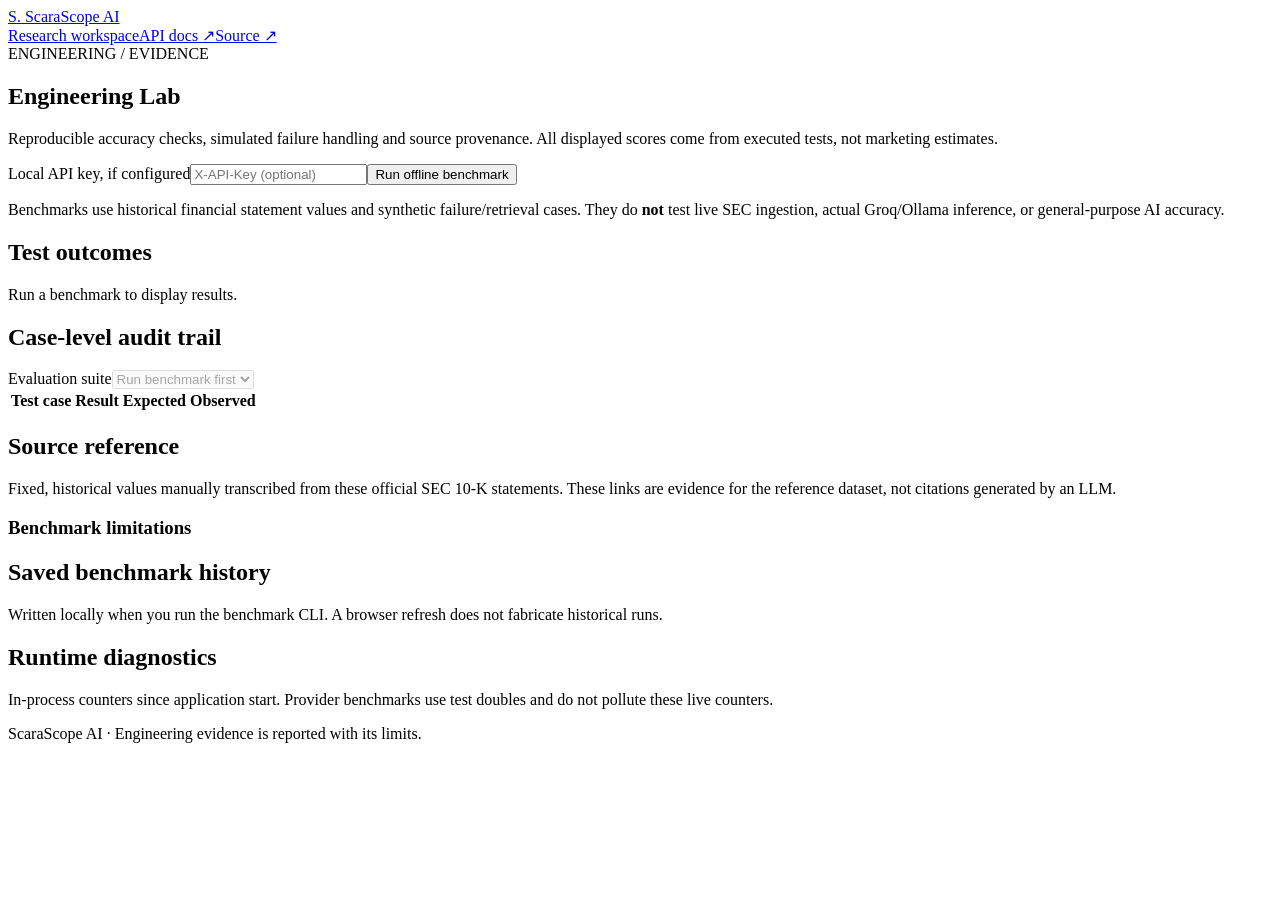
==== scarascope/static/engineering/index.html @ 7edd7286 "feat: add source-linked engineering benchmarks, verification and lab dashboard" ====
<!doctype html>
<html lang="en">
<head>
 <meta charset="utf-8"><meta name="viewport" content="width=device-width, initial-scale=1">
 <meta name="theme-color" content="#0d2036"><title>ScaraScope | Engineering Lab</title>
 <link rel="stylesheet" href="/static/engineering/lab.css">
 <script defer src="/static/engineering/lab.js"></script>
</head>
<body>
 <header class="bar"><div class="wrap nav"><a class="brand" href="/">S<span>.</span> ScaraScope AI</a><nav><a href="/">Research workspace</a><a href="/docs" target="_blank" rel="noopener">API docs ↗</a><a href="https://github.com/Kittybri/ScaraScope-AI" target="_blank" rel="noopener noreferrer">Source ↗</a></nav></div></header>
 <main class="wrap">
  <section class="intro"><div class="eyebrow">ENGINEERING / EVIDENCE</div><h1>Engineering Lab</h1><p>Reproducible accuracy checks, simulated failure handling and source provenance. All displayed scores come from executed tests, not marketing estimates.</p>
   <div class="controls"><label for="key">Local API key, if configured</label><input id="key" type="password" autocomplete="off" placeholder="X-API-Key (optional)"><button id="run" type="button">Run offline benchmark</button></div>
   <p class="fine">Benchmarks use historical financial statement values and synthetic failure/retrieval cases. They do <strong>not</strong> test live SEC ingestion, actual Groq/Ollama inference, or general-purpose AI accuracy.</p>
  </section>
  <section class="layout" aria-live="polite">
   <div class="panel wide"><div class="panel-head"><h2>Test outcomes</h2><span id="status">Run a benchmark to display results.</span></div><div id="metric-grid" class="metrics"></div><div id="integrity" class="fine"></div></div>
   <div class="panel"><h2>Case-level audit trail</h2><label for="suite">Evaluation suite</label><select id="suite" disabled><option value="">Run benchmark first</option></select><div class="table-scroll"><table><thead><tr><th>Test case</th><th>Result</th><th>Expected</th><th>Observed</th></tr></thead><tbody id="cases"></tbody></table></div></div>
   <div class="panel"><h2>Source reference</h2><p class="muted">Fixed, historical values manually transcribed from these official SEC 10-K statements. These links are evidence for the reference dataset, not citations generated by an LLM.</p><div id="sources"></div><h3>Benchmark limitations</h3><ul id="limitations" class="muted"></ul></div>
   <div class="panel"><h2>Saved benchmark history</h2><p class="muted">Written locally when you run the benchmark CLI. A browser refresh does not fabricate historical runs.</p><div id="history" class="history"></div></div>
   <div class="panel"><h2>Runtime diagnostics</h2><p class="muted">In-process counters since application start. Provider benchmarks use test doubles and do not pollute these live counters.</p><div id="runtime" class="runtime"></div></div>
  </section>
  <p id="error" class="error" hidden role="alert"></p>
 </main>
 <footer class="wrap footer">ScaraScope AI · Engineering evidence is reported with its limits.</footer>
</body>
</html>
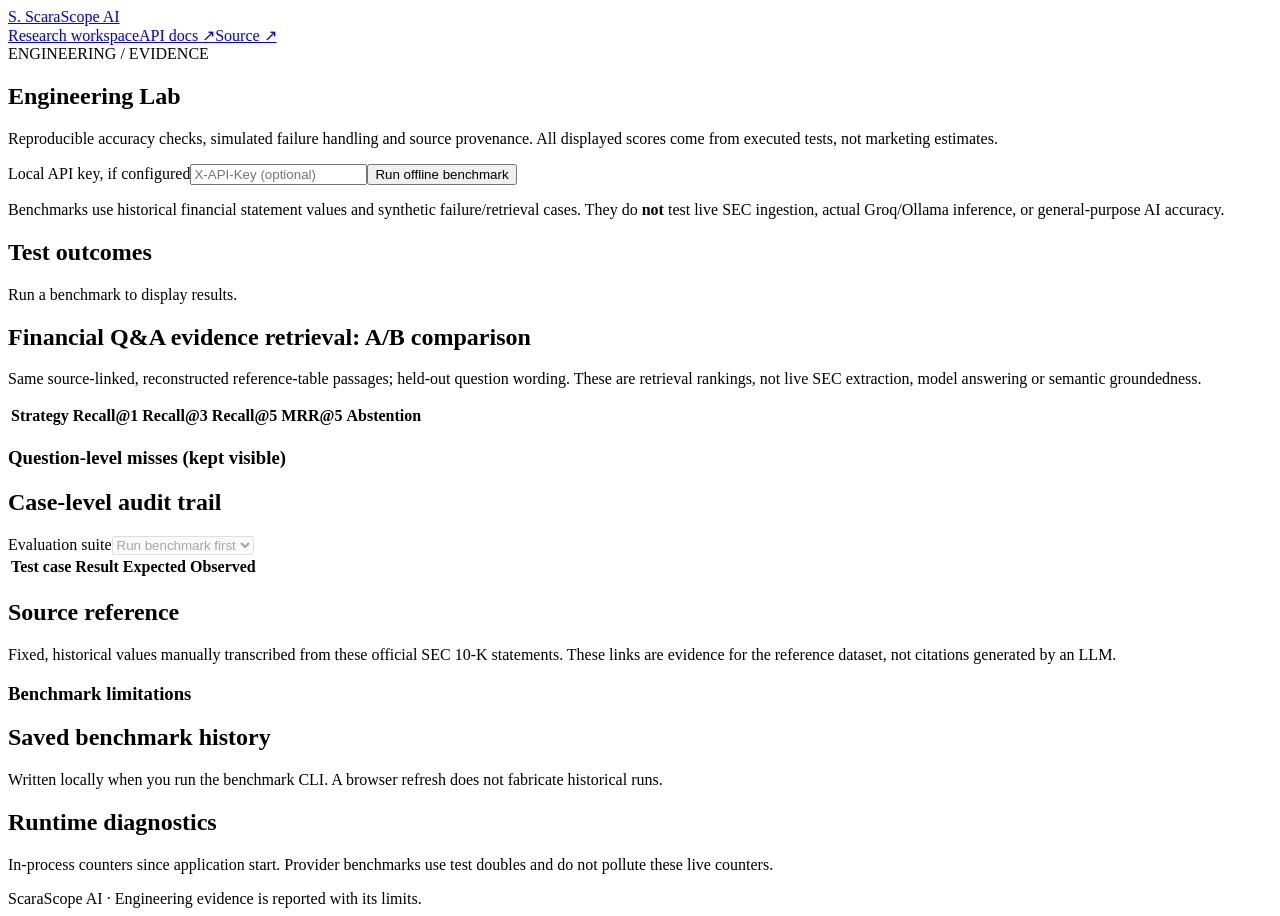
==== commit 7672f629: "feat: v0.5 source-linked QA retrieval benchmark, BM25, grounding checks and security CI" ====
--- a/scarascope/static/engineering/index.html
+++ b/scarascope/static/engineering/index.html
@@ -15,6 +15,7 @@
   </section>
   <section class="layout" aria-live="polite">
    <div class="panel wide"><div class="panel-head"><h2>Test outcomes</h2><span id="status">Run a benchmark to display results.</span></div><div id="metric-grid" class="metrics"></div><div id="integrity" class="fine"></div></div>
+   <div class="panel wide"><h2>Financial Q&A evidence retrieval: A/B comparison</h2><p class="muted">Same source-linked, reconstructed reference-table passages; held-out question wording. These are retrieval rankings, not live SEC extraction, model answering or semantic groundedness.</p><div class="table-scroll"><table><thead><tr><th>Strategy</th><th>Recall@1</th><th>Recall@3</th><th>Recall@5</th><th>MRR@5</th><th>Abstention</th></tr></thead><tbody id="qa-comparison"></tbody></table></div><p id="qa-integrity" class="fine"></p><h3>Question-level misses (kept visible)</h3><div id="qa-misses" class="history"></div></div>
    <div class="panel"><h2>Case-level audit trail</h2><label for="suite">Evaluation suite</label><select id="suite" disabled><option value="">Run benchmark first</option></select><div class="table-scroll"><table><thead><tr><th>Test case</th><th>Result</th><th>Expected</th><th>Observed</th></tr></thead><tbody id="cases"></tbody></table></div></div>
    <div class="panel"><h2>Source reference</h2><p class="muted">Fixed, historical values manually transcribed from these official SEC 10-K statements. These links are evidence for the reference dataset, not citations generated by an LLM.</p><div id="sources"></div><h3>Benchmark limitations</h3><ul id="limitations" class="muted"></ul></div>
    <div class="panel"><h2>Saved benchmark history</h2><p class="muted">Written locally when you run the benchmark CLI. A browser refresh does not fabricate historical runs.</p><div id="history" class="history"></div></div>
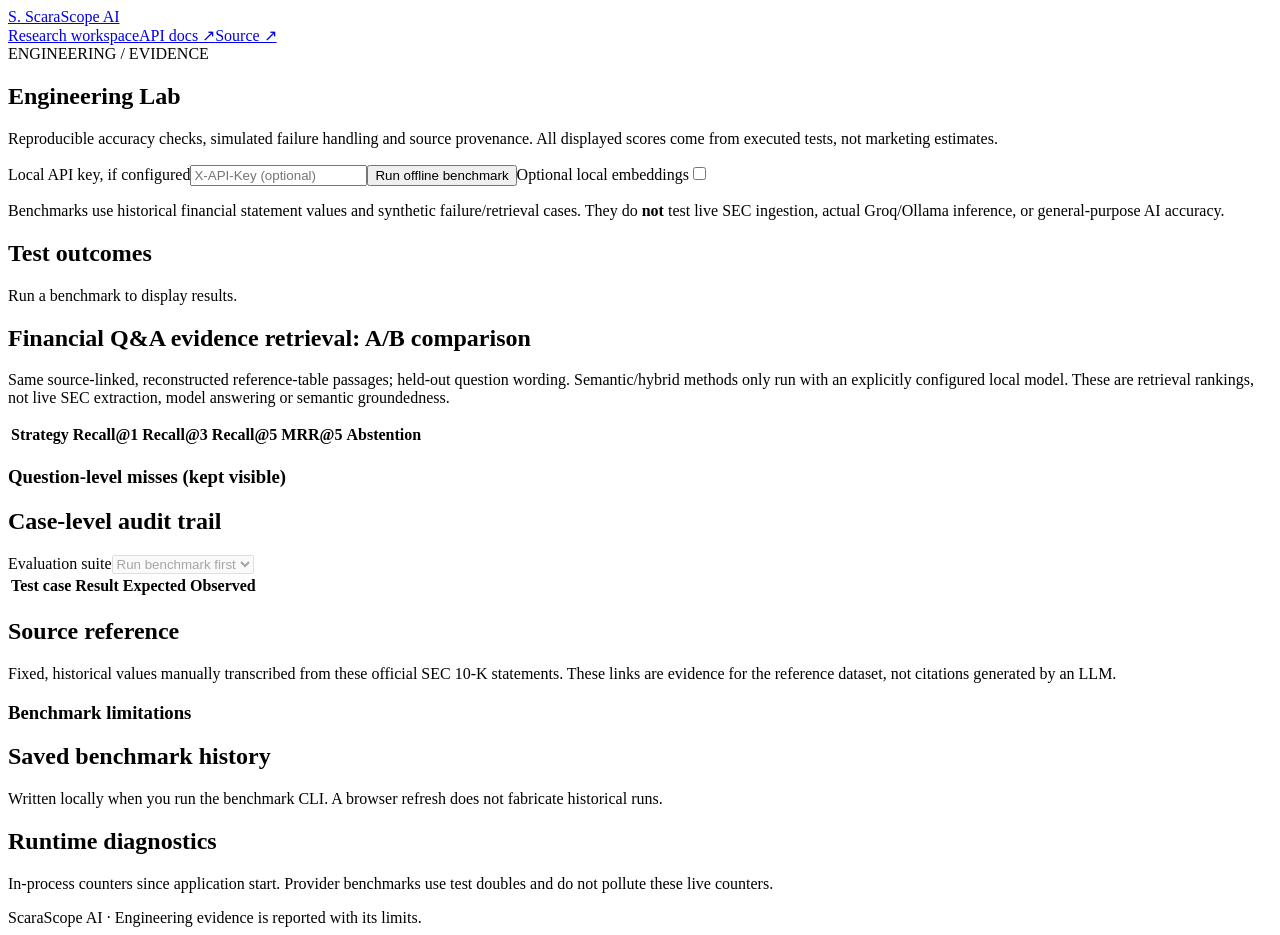
==== commit 92545a9c: "feat: add opt-in local semantic/hybrid retrieval, provenance and security evidence" ====
--- a/scarascope/static/engineering/index.html
+++ b/scarascope/static/engineering/index.html
@@ -10,12 +10,12 @@
  <header class="bar"><div class="wrap nav"><a class="brand" href="/">S<span>.</span> ScaraScope AI</a><nav><a href="/">Research workspace</a><a href="/docs" target="_blank" rel="noopener">API docs ↗</a><a href="https://github.com/Kittybri/ScaraScope-AI" target="_blank" rel="noopener noreferrer">Source ↗</a></nav></div></header>
  <main class="wrap">
   <section class="intro"><div class="eyebrow">ENGINEERING / EVIDENCE</div><h1>Engineering Lab</h1><p>Reproducible accuracy checks, simulated failure handling and source provenance. All displayed scores come from executed tests, not marketing estimates.</p>
-   <div class="controls"><label for="key">Local API key, if configured</label><input id="key" type="password" autocomplete="off" placeholder="X-API-Key (optional)"><button id="run" type="button">Run offline benchmark</button></div>
+   <div class="controls"><label for="key">Local API key, if configured</label><input id="key" type="password" autocomplete="off" placeholder="X-API-Key (optional)"><button id="run" type="button">Run offline benchmark</button><label for="embed-eval">Optional local embeddings</label><input id="embed-eval" type="checkbox"></div>
    <p class="fine">Benchmarks use historical financial statement values and synthetic failure/retrieval cases. They do <strong>not</strong> test live SEC ingestion, actual Groq/Ollama inference, or general-purpose AI accuracy.</p>
   </section>
   <section class="layout" aria-live="polite">
    <div class="panel wide"><div class="panel-head"><h2>Test outcomes</h2><span id="status">Run a benchmark to display results.</span></div><div id="metric-grid" class="metrics"></div><div id="integrity" class="fine"></div></div>
-   <div class="panel wide"><h2>Financial Q&A evidence retrieval: A/B comparison</h2><p class="muted">Same source-linked, reconstructed reference-table passages; held-out question wording. These are retrieval rankings, not live SEC extraction, model answering or semantic groundedness.</p><div class="table-scroll"><table><thead><tr><th>Strategy</th><th>Recall@1</th><th>Recall@3</th><th>Recall@5</th><th>MRR@5</th><th>Abstention</th></tr></thead><tbody id="qa-comparison"></tbody></table></div><p id="qa-integrity" class="fine"></p><h3>Question-level misses (kept visible)</h3><div id="qa-misses" class="history"></div></div>
+   <div class="panel wide"><h2>Financial Q&A evidence retrieval: A/B comparison</h2><p class="muted">Same source-linked, reconstructed reference-table passages; held-out question wording. Semantic/hybrid methods only run with an explicitly configured local model. These are retrieval rankings, not live SEC extraction, model answering or semantic groundedness.</p><div class="table-scroll"><table><thead><tr><th>Strategy</th><th>Recall@1</th><th>Recall@3</th><th>Recall@5</th><th>MRR@5</th><th>Abstention</th></tr></thead><tbody id="qa-comparison"></tbody></table></div><p id="qa-integrity" class="fine"></p><h3>Question-level misses (kept visible)</h3><div id="qa-misses" class="history"></div></div>
    <div class="panel"><h2>Case-level audit trail</h2><label for="suite">Evaluation suite</label><select id="suite" disabled><option value="">Run benchmark first</option></select><div class="table-scroll"><table><thead><tr><th>Test case</th><th>Result</th><th>Expected</th><th>Observed</th></tr></thead><tbody id="cases"></tbody></table></div></div>
    <div class="panel"><h2>Source reference</h2><p class="muted">Fixed, historical values manually transcribed from these official SEC 10-K statements. These links are evidence for the reference dataset, not citations generated by an LLM.</p><div id="sources"></div><h3>Benchmark limitations</h3><ul id="limitations" class="muted"></ul></div>
    <div class="panel"><h2>Saved benchmark history</h2><p class="muted">Written locally when you run the benchmark CLI. A browser refresh does not fabricate historical runs.</p><div id="history" class="history"></div></div>
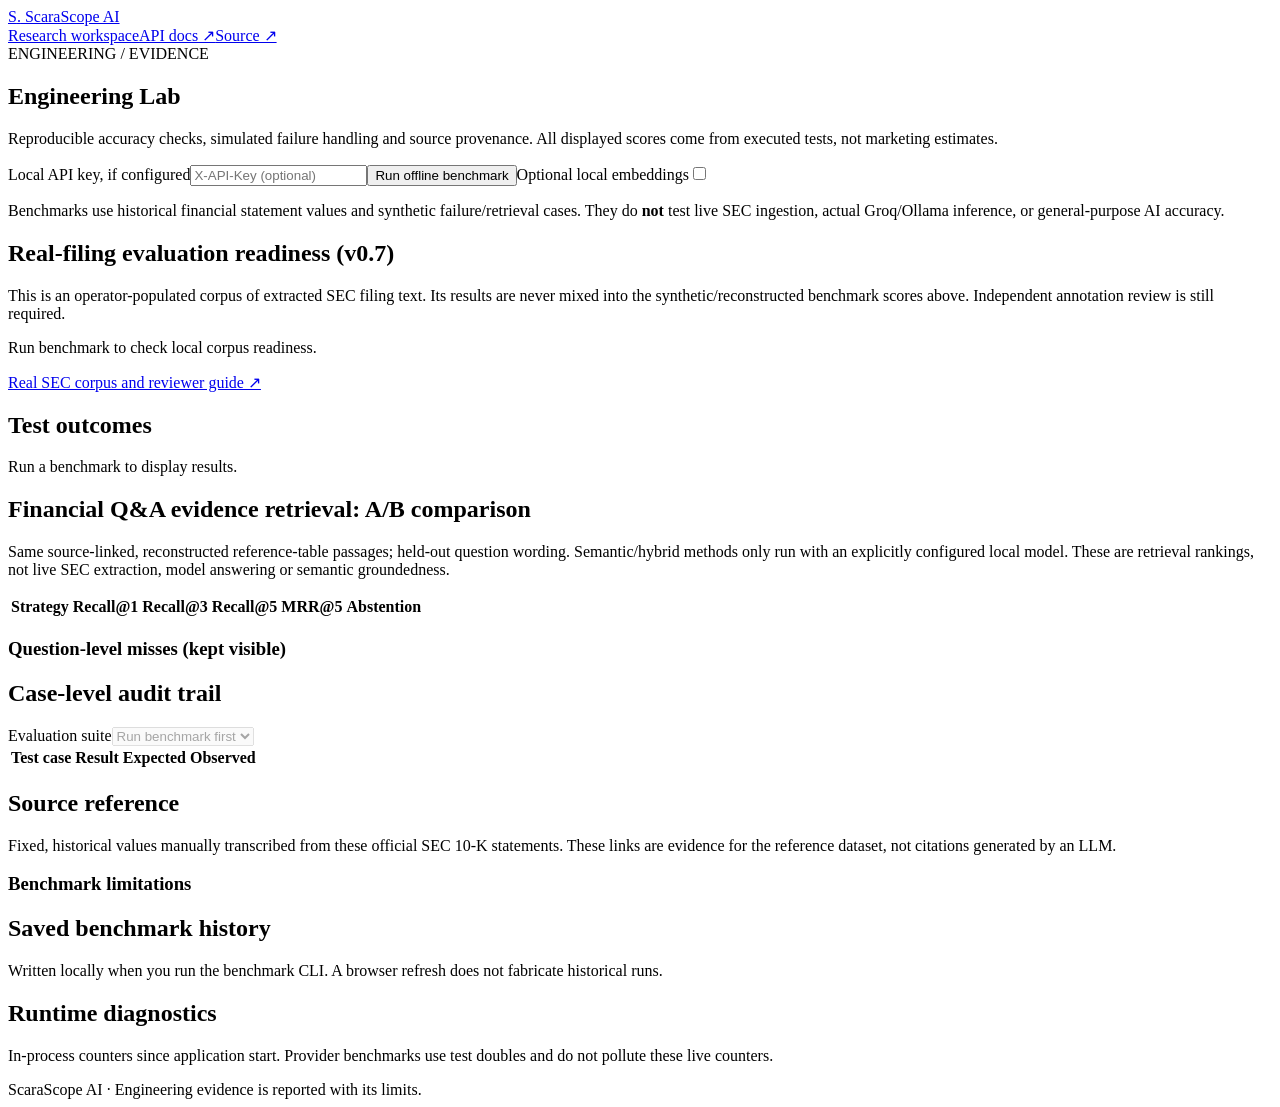
==== commit 8d386f93: "feat: v0.7 reviewer-gated SEC corpus snapshots and live provider probes" ====
--- a/scarascope/static/engineering/index.html
+++ b/scarascope/static/engineering/index.html
@@ -13,6 +13,7 @@
    <div class="controls"><label for="key">Local API key, if configured</label><input id="key" type="password" autocomplete="off" placeholder="X-API-Key (optional)"><button id="run" type="button">Run offline benchmark</button><label for="embed-eval">Optional local embeddings</label><input id="embed-eval" type="checkbox"></div>
    <p class="fine">Benchmarks use historical financial statement values and synthetic failure/retrieval cases. They do <strong>not</strong> test live SEC ingestion, actual Groq/Ollama inference, or general-purpose AI accuracy.</p>
   </section>
+  <section class="panel" aria-label="Real SEC corpus readiness"><h2>Real-filing evaluation readiness (v0.7)</h2><p class="muted">This is an operator-populated corpus of extracted SEC filing text. Its results are never mixed into the synthetic/reconstructed benchmark scores above. Independent annotation review is still required.</p><div id="corpus-status">Run benchmark to check local corpus readiness.</div><p class="fine"><a href="https://github.com/Kittybri/ScaraScope-AI/blob/main/docs/REAL_SEC_CORPUS.md" target="_blank" rel="noopener noreferrer">Real SEC corpus and reviewer guide ↗</a></p></section>
   <section class="layout" aria-live="polite">
    <div class="panel wide"><div class="panel-head"><h2>Test outcomes</h2><span id="status">Run a benchmark to display results.</span></div><div id="metric-grid" class="metrics"></div><div id="integrity" class="fine"></div></div>
    <div class="panel wide"><h2>Financial Q&A evidence retrieval: A/B comparison</h2><p class="muted">Same source-linked, reconstructed reference-table passages; held-out question wording. Semantic/hybrid methods only run with an explicitly configured local model. These are retrieval rankings, not live SEC extraction, model answering or semantic groundedness.</p><div class="table-scroll"><table><thead><tr><th>Strategy</th><th>Recall@1</th><th>Recall@3</th><th>Recall@5</th><th>MRR@5</th><th>Abstention</th></tr></thead><tbody id="qa-comparison"></tbody></table></div><p id="qa-integrity" class="fine"></p><h3>Question-level misses (kept visible)</h3><div id="qa-misses" class="history"></div></div>
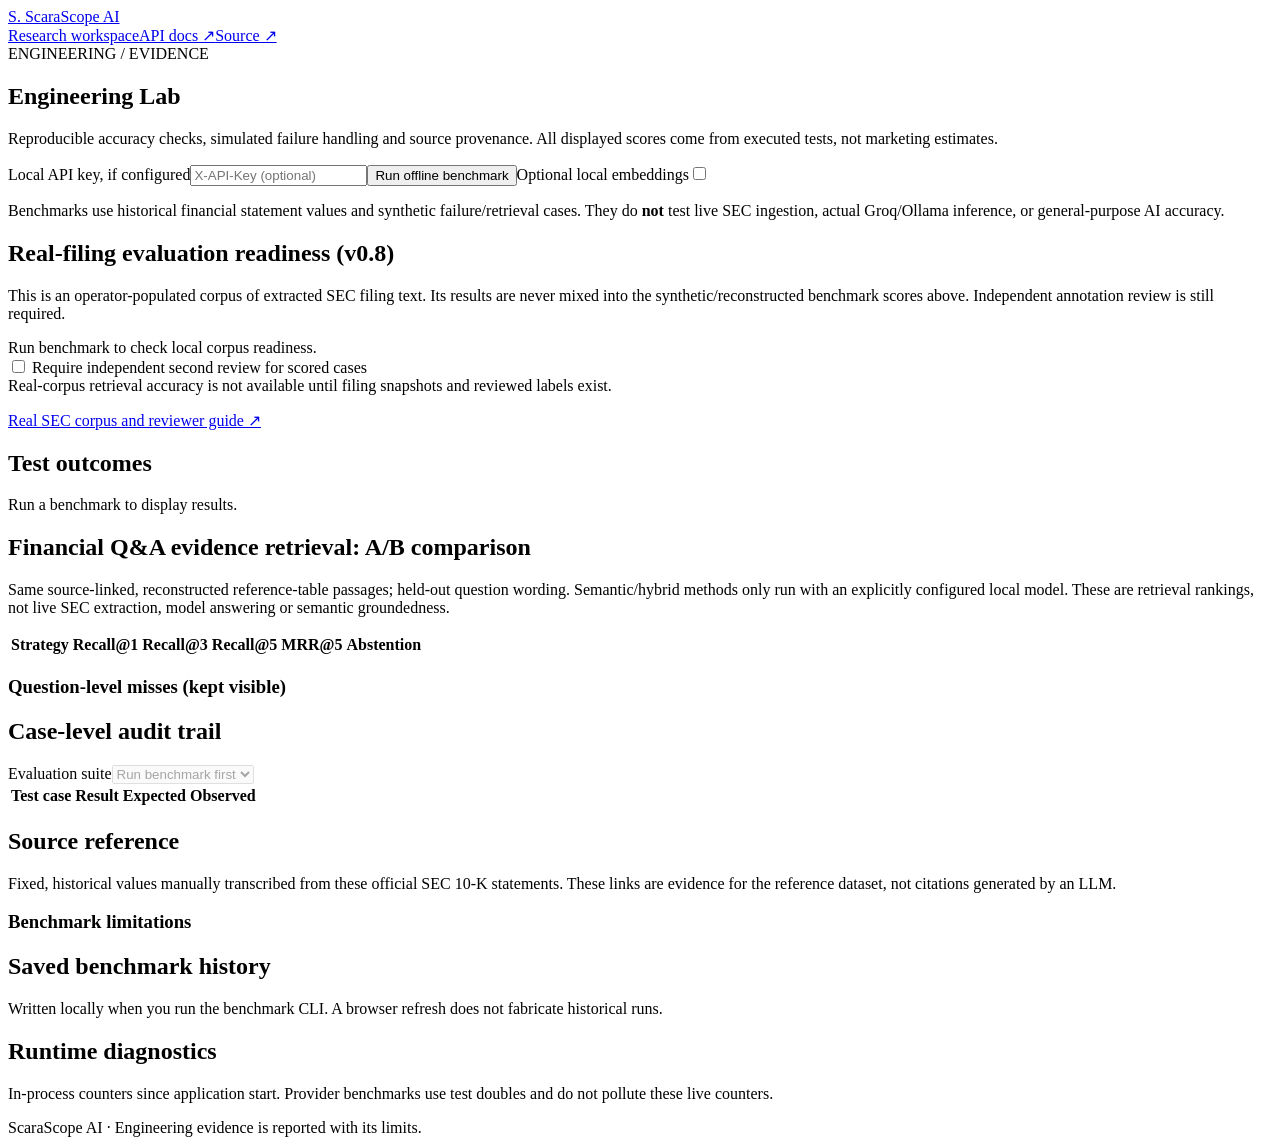
==== commit d2b528d1: "feat: v0.8 review-gated SEC evaluation, source-consistent regressions, numeric audits" ====
--- a/scarascope/static/engineering/index.html
+++ b/scarascope/static/engineering/index.html
@@ -13,7 +13,9 @@
    <div class="controls"><label for="key">Local API key, if configured</label><input id="key" type="password" autocomplete="off" placeholder="X-API-Key (optional)"><button id="run" type="button">Run offline benchmark</button><label for="embed-eval">Optional local embeddings</label><input id="embed-eval" type="checkbox"></div>
    <p class="fine">Benchmarks use historical financial statement values and synthetic failure/retrieval cases. They do <strong>not</strong> test live SEC ingestion, actual Groq/Ollama inference, or general-purpose AI accuracy.</p>
   </section>
-  <section class="panel" aria-label="Real SEC corpus readiness"><h2>Real-filing evaluation readiness (v0.7)</h2><p class="muted">This is an operator-populated corpus of extracted SEC filing text. Its results are never mixed into the synthetic/reconstructed benchmark scores above. Independent annotation review is still required.</p><div id="corpus-status">Run benchmark to check local corpus readiness.</div><p class="fine"><a href="https://github.com/Kittybri/ScaraScope-AI/blob/main/docs/REAL_SEC_CORPUS.md" target="_blank" rel="noopener noreferrer">Real SEC corpus and reviewer guide ↗</a></p></section>
+  <section class="panel" aria-label="Real SEC corpus readiness"><h2>Real-filing evaluation readiness (v0.8)</h2><p class="muted">This is an operator-populated corpus of extracted SEC filing text. Its results are never mixed into the synthetic/reconstructed benchmark scores above. Independent annotation review is still required.</p><div id="corpus-status">Run benchmark to check local corpus readiness.</div>
+   <div class="controls"><label for="require-second-review"><input id="require-second-review" type="checkbox" /> Require independent second review for scored cases</label></div>
+   <div id="real-corpus-evaluation" class="history" aria-live="polite">Real-corpus retrieval accuracy is not available until filing snapshots and reviewed labels exist.</div><p class="fine"><a href="https://github.com/Kittybri/ScaraScope-AI/blob/main/docs/REAL_SEC_CORPUS.md" target="_blank" rel="noopener noreferrer">Real SEC corpus and reviewer guide ↗</a></p></section>
   <section class="layout" aria-live="polite">
    <div class="panel wide"><div class="panel-head"><h2>Test outcomes</h2><span id="status">Run a benchmark to display results.</span></div><div id="metric-grid" class="metrics"></div><div id="integrity" class="fine"></div></div>
    <div class="panel wide"><h2>Financial Q&A evidence retrieval: A/B comparison</h2><p class="muted">Same source-linked, reconstructed reference-table passages; held-out question wording. Semantic/hybrid methods only run with an explicitly configured local model. These are retrieval rankings, not live SEC extraction, model answering or semantic groundedness.</p><div class="table-scroll"><table><thead><tr><th>Strategy</th><th>Recall@1</th><th>Recall@3</th><th>Recall@5</th><th>MRR@5</th><th>Abstention</th></tr></thead><tbody id="qa-comparison"></tbody></table></div><p id="qa-integrity" class="fine"></p><h3>Question-level misses (kept visible)</h3><div id="qa-misses" class="history"></div></div>
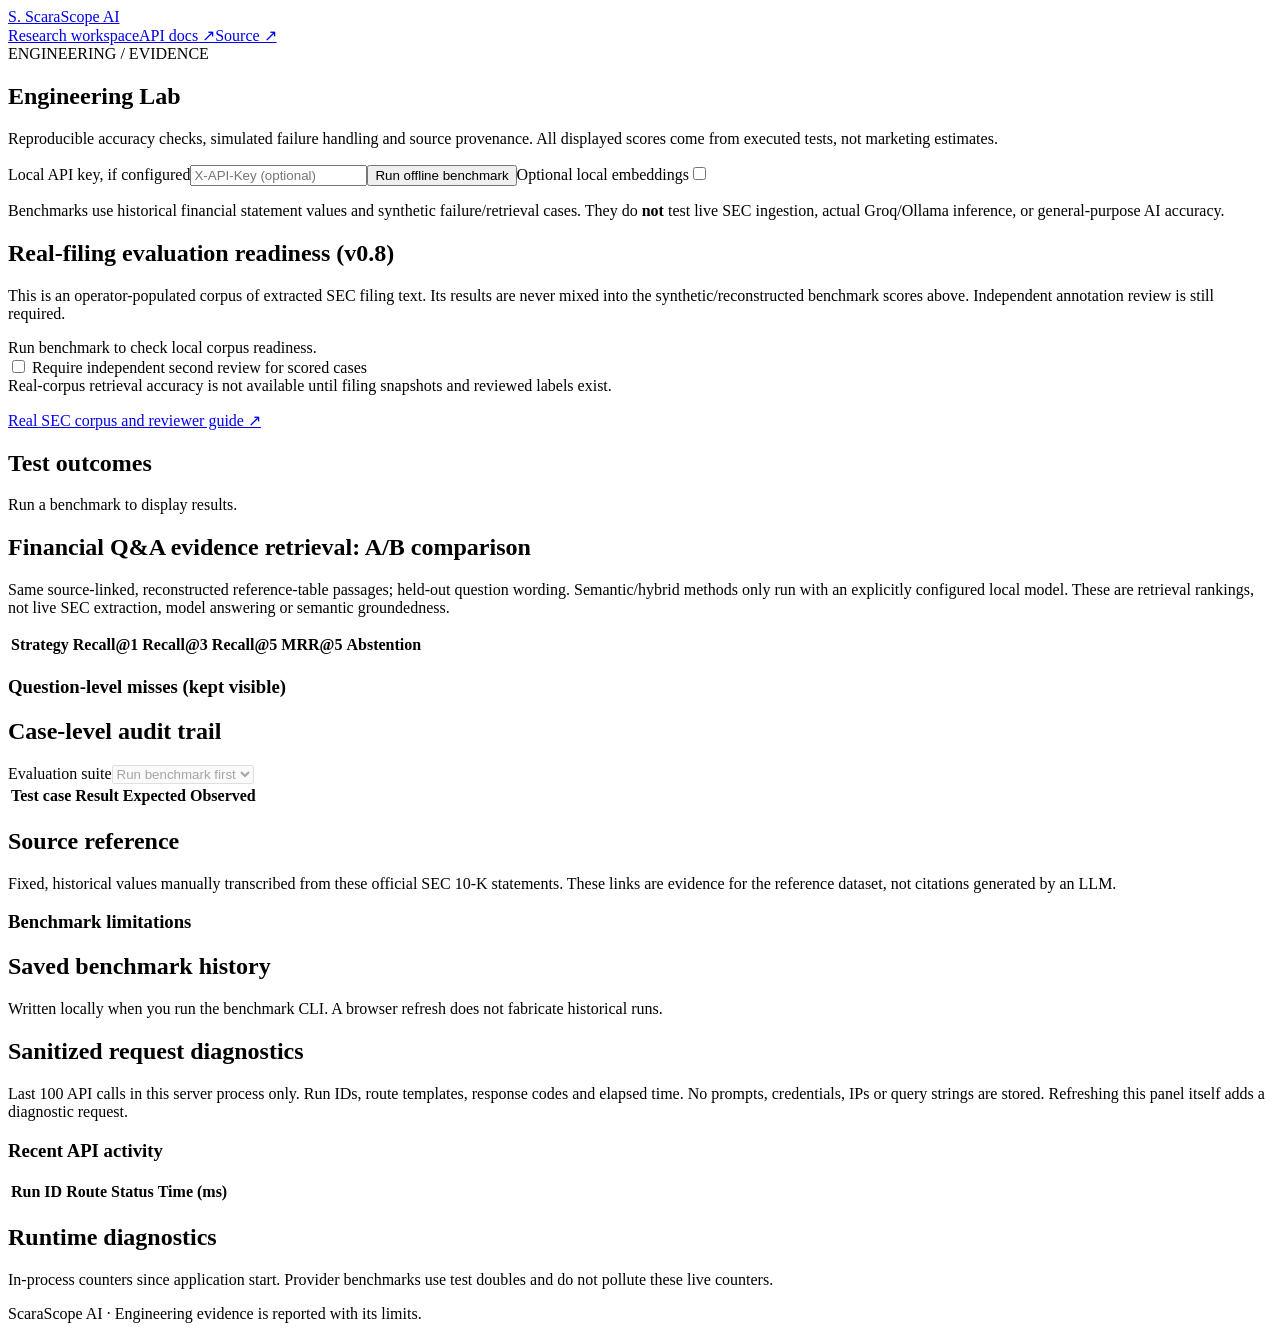
==== commit 53fe0f27: "feat: v0.9 explainable claim audits, privacy-safe API traces and adversarial regression checks" ====
--- a/scarascope/static/engineering/index.html
+++ b/scarascope/static/engineering/index.html
@@ -22,6 +22,7 @@
    <div class="panel"><h2>Case-level audit trail</h2><label for="suite">Evaluation suite</label><select id="suite" disabled><option value="">Run benchmark first</option></select><div class="table-scroll"><table><thead><tr><th>Test case</th><th>Result</th><th>Expected</th><th>Observed</th></tr></thead><tbody id="cases"></tbody></table></div></div>
    <div class="panel"><h2>Source reference</h2><p class="muted">Fixed, historical values manually transcribed from these official SEC 10-K statements. These links are evidence for the reference dataset, not citations generated by an LLM.</p><div id="sources"></div><h3>Benchmark limitations</h3><ul id="limitations" class="muted"></ul></div>
    <div class="panel"><h2>Saved benchmark history</h2><p class="muted">Written locally when you run the benchmark CLI. A browser refresh does not fabricate historical runs.</p><div id="history" class="history"></div></div>
+   <div class="panel wide"><h2>Sanitized request diagnostics</h2><p class="muted">Last 100 API calls in this server process only. Run IDs, route templates, response codes and elapsed time. No prompts, credentials, IPs or query strings are stored. Refreshing this panel itself adds a diagnostic request.</p><div id="trace-summary" class="metrics"></div><h3>Recent API activity</h3><div class="table-scroll"><table><thead><tr><th>Run ID</th><th>Route</th><th>Status</th><th>Time (ms)</th></tr></thead><tbody id="trace-history"></tbody></table></div></div>
    <div class="panel"><h2>Runtime diagnostics</h2><p class="muted">In-process counters since application start. Provider benchmarks use test doubles and do not pollute these live counters.</p><div id="runtime" class="runtime"></div></div>
   </section>
   <p id="error" class="error" hidden role="alert"></p>
